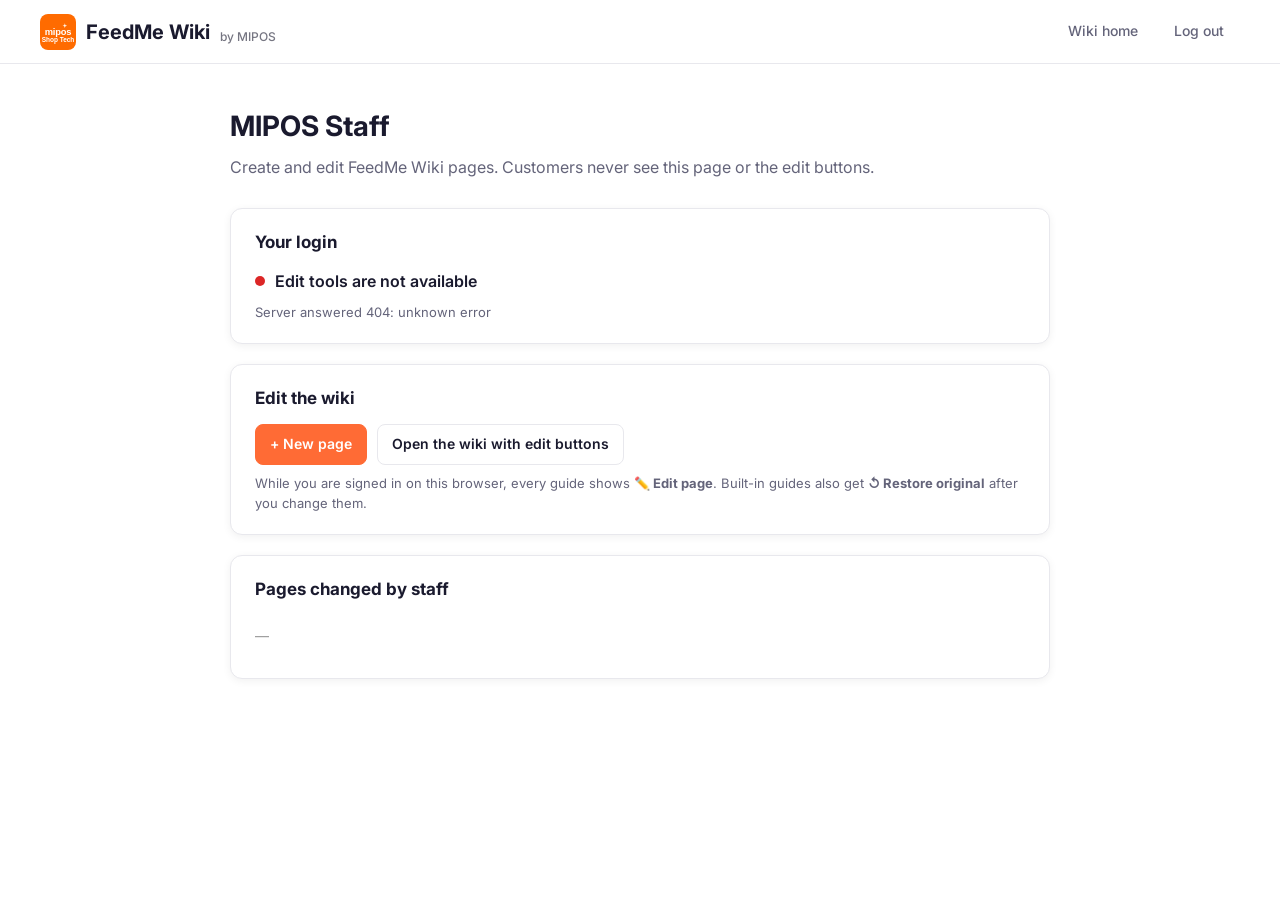
==== admin/index.html @ 4f70be31 "feat: move staff tools into the top menu "+ New page" and "Staff page" now sit at the start of the h" ====
<!DOCTYPE html>
<html lang="en">

<head>
  <meta charset="UTF-8">
  <meta name="viewport" content="width=device-width, initial-scale=1.0">
  <meta name="robots" content="noindex">
  <title>FeedMe Wiki — MIPOS Staff</title>
  <link rel="preconnect" href="https://fonts.googleapis.com">
  <link rel="preconnect" href="https://fonts.gstatic.com" crossorigin>
  <link href="https://fonts.googleapis.com/css2?family=Inter:wght@400;500;600;700;800&display=swap" rel="stylesheet">
  <link rel="stylesheet" href="/css/styles.css?v=4">
  <link rel="icon" href="/img/mipos-logo.svg" type="image/svg+xml">
  <style>
    .adm { max-width: 860px; margin: 0 auto; padding: 40px 20px 80px; }
    .adm h1 { font-size: 28px; margin-bottom: 6px; }
    .adm .sub { color: var(--text-secondary); margin-bottom: 28px; }
    .adm-card { border: 1px solid var(--border); border-radius: var(--radius-md); padding: 20px 24px; margin-bottom: 20px; background: var(--bg); box-shadow: var(--shadow-sm); }
    .adm-card h2 { font-size: 17px; margin-bottom: 12px; }
    .adm-status { display: flex; align-items: center; gap: 10px; font-weight: 600; }
    .adm-dot { width: 10px; height: 10px; border-radius: 50%; background: var(--text-muted); flex-shrink: 0; }
    .adm-ok .adm-dot { background: #16A34A; }
    .adm-bad .adm-dot { background: #DC2626; }
    .adm-detail { margin-top: 8px; font-size: 13px; color: var(--text-secondary); white-space: pre-wrap; }
    .adm-actions { display: flex; flex-wrap: wrap; gap: 10px; }
    .adm-actions a { text-decoration: none; }
    .adm-list { list-style: none; }
    .adm-list li { display: flex; flex-wrap: wrap; align-items: center; gap: 8px; padding: 10px 0; border-top: 1px solid var(--border-light); font-size: 14px; }
    .adm-list li:first-child { border-top: 0; }
    .adm-list a { font-weight: 600; color: var(--text); }
    .adm-list a:hover { color: var(--primary); }
    .adm-meta { color: var(--text-muted); font-size: 12px; margin-left: auto; }
    .adm-empty { color: var(--text-muted); font-size: 14px; }
  </style>
</head>

<body>
  <header class="header">
    <a href="/" class="logo">
      <img src="/img/mipos-logo.svg" alt="MIPOS" class="logo-icon-img" width="36" height="36">
      FeedMe Wiki <span class="logo-by">by MIPOS</span>
    </a>
    <nav class="nav">
      <a href="/">Wiki home</a>
      <a href="/cdn-cgi/access/logout" id="logout">Log out</a>
    </nav>
  </header>

  <main class="adm">
    <h1>MIPOS Staff</h1>
    <p class="sub">Create and edit FeedMe Wiki pages. Customers never see this page or the edit buttons.</p>

    <section class="adm-card">
      <h2>Your login</h2>
      <div class="adm-status" id="status"><span class="adm-dot"></span><span id="statusText">Checking…</span></div>
      <div class="adm-detail" id="statusDetail"></div>
    </section>

    <section class="adm-card">
      <h2>Edit the wiki</h2>
      <div class="adm-actions">
        <a class="wk-btn wk-btn-primary" href="/?new=1">+ New page</a>
        <a class="wk-btn" href="/">Open the wiki with edit buttons</a>
      </div>
      <p class="adm-detail">While you are signed in on this browser, every guide shows <strong>✏️ Edit page</strong>. Built-in guides also get <strong>↺ Restore original</strong> after you change them.</p>
    </section>

    <section class="adm-card">
      <h2>Pages changed by staff</h2>
      <ul class="adm-list" id="pages"><li class="adm-empty">Loading…</li></ul>
    </section>
  </main>

  <script>
    (function () {
      // Remember this browser belongs to MIPOS staff so the wiki shows edit tools.
      try { localStorage.setItem('wikiStaff', '1'); } catch (e) {}
      document.getElementById('logout').addEventListener('click', function () {
        try { localStorage.removeItem('wikiStaff'); } catch (e) {}
      });

      function esc(s) {
        return String(s == null ? '' : s).replace(/[&<>"']/g, function (c) {
          return { '&': '&amp;', '<': '&lt;', '>': '&gt;', '"': '&quot;', "'": '&#39;' }[c];
        });
      }

      function setStatus(ok, text, detail) {
        document.getElementById('status').className = 'adm-status ' + (ok ? 'adm-ok' : 'adm-bad');
        document.getElementById('statusText').textContent = text;
        document.getElementById('statusDetail').textContent = detail || '';
      }

      // The same request the wiki makes to decide whether to show edit tools,
      // so any problem is visible here instead of the buttons silently missing.
      fetch('/admin/api/me', { cache: 'no-store', credentials: 'same-origin', redirect: 'manual' })
        .then(function (res) {
          if (res.type === 'opaqueredirect' || res.status === 0) {
            throw new Error('The login check was redirected by Cloudflare Access (session expired?). Refresh this page.');
          }
          return res.json().catch(function () { return {}; }).then(function (body) {
            if (!res.ok) throw new Error('Server answered ' + res.status + ': ' + (body.error || 'unknown error'));
            return body;
          });
        })
        .then(function (me) {
          setStatus(true, 'Signed in as ' + me.email, 'Edit tools are switched on for this browser.');
          return fetch('/admin/api/pages', { cache: 'no-store', credentials: 'same-origin' }).then(function (r) { return r.json(); });
        })
        .then(function (data) {
          var pages = (data && data.pages) || [];
          var list = document.getElementById('pages');
          if (!pages.length) {
            list.innerHTML = '<li class="adm-empty">No pages created or edited yet.</li>';
            return;
          }
          pages.sort(function (a, b) { return (b.updatedAt || '').localeCompare(a.updatedAt || ''); });
          list.innerHTML = pages.map(function (p) {
            var badges = (p.builtin ? '<span class="wk-edited-badge">Edited built-in</span>' : '<span class="wk-edited-badge">New page</span>') +
              (p.published ? '' : ' <span class="wk-draft-badge">Hidden</span>');
            var when = p.updatedAt ? new Date(p.updatedAt).toLocaleString() : '';
            return '<li><a href="/?article=' + encodeURIComponent(p.id) + '">' + esc(p.title) + '</a> ' + badges +
              '<span class="adm-meta">' + esc(when) + (p.updatedBy ? ' · ' + esc(p.updatedBy) : '') + '</span></li>';
          }).join('');
        })
        .catch(function (err) {
          setStatus(false, 'Edit tools are not available', err.message);
          document.getElementById('pages').innerHTML = '<li class="adm-empty">—</li>';
        });
    })();
  </script>
</body>

</html>
---- css/styles.css ----
/* ===== RESET & BASE ===== */
*,
*::before,
*::after {
  box-sizing: border-box;
  margin: 0;
  padding: 0;
}

:root {
  --primary: #FF6B35;
  --primary-dark: #e55a28;
  --primary-light: #FF8F5E;
  --primary-bg: #FFF0EB;
  --dark: #1a1a2e;
  --dark-light: #2d2d44;
  --text: #1a1a2e;
  --text-secondary: #64647a;
  --text-muted: #999;
  --border: #e8e8ed;
  --border-light: #f0f0f5;
  --bg: #fff;
  --bg-subtle: #f8f9fa;
  --bg-hover: #FFF8F5;
  --shadow-sm: 0 2px 8px rgba(0, 0, 0, 0.06);
  --shadow-md: 0 4px 24px rgba(0, 0, 0, 0.08);
  --shadow-lg: 0 12px 40px rgba(0, 0, 0, 0.12);
  --shadow-xl: 0 20px 60px rgba(0, 0, 0, 0.15);
  --radius-sm: 8px;
  --radius-md: 12px;
  --radius-lg: 16px;
  --radius-xl: 20px;
  --transition: 0.25s cubic-bezier(0.4, 0, 0.2, 1);

  /* Category colors */
  --cat-menu: #FF6B35;
  --cat-menu-bg: #FFF0EB;
  --cat-connect: #4A6CF7;
  --cat-connect-bg: #EBF0FF;
  --cat-operations: #22C55E;
  --cat-operations-bg: #EBFFF4;
  --cat-hrm: #8B5CF6;
  --cat-hrm-bg: #F5EBFF;
  --cat-trouble: #F59E0B;
  --cat-trouble-bg: #FFF6EB;
}

html {
  scroll-behavior: smooth;
}

body {
  font-family: 'Inter', -apple-system, BlinkMacSystemFont, 'Segoe UI', sans-serif;
  color: var(--text);
  background: var(--bg);
  line-height: 1.6;
  -webkit-font-smoothing: antialiased;
  -moz-osx-font-smoothing: grayscale;
}

a {
  text-decoration: none;
  color: inherit;
}

img {
  max-width: 100%;
  display: block;
}

/* ===== HEADER ===== */
.header {
  background: var(--bg);
  border-bottom: 1px solid var(--border);
  padding: 0 40px;
  height: 64px;
  display: flex;
  align-items: center;
  justify-content: space-between;
  position: sticky;
  top: 0;
  z-index: 200;
  backdrop-filter: blur(12px);
  background: rgba(255, 255, 255, 0.95);
}

.logo {
  display: flex;
  align-items: center;
  gap: 10px;
  font-weight: 700;
  font-size: 20px;
  color: var(--dark);
}

.logo-icon-img {
  flex-shrink: 0;
  border-radius: 8px;
}

.logo-by {
  font-size: 12px;
  font-weight: 500;
  opacity: 0.6;
  align-self: flex-end;
  margin-bottom: 3px;
}

.nav {
  display: flex;
  gap: 4px;
}

.nav a {
  font-weight: 500;
  font-size: 14px;
  color: var(--text-secondary);
  padding: 8px 16px;
  border-radius: var(--radius-sm);
  transition: all var(--transition);
}

.nav a:hover {
  color: var(--primary);
  background: var(--primary-bg);
}

.nav a.active {
  color: var(--primary);
  background: var(--primary-bg);
  font-weight: 600;
}

.mobile-menu-btn {
  display: none;
  background: none;
  border: none;
  font-size: 24px;
  cursor: pointer;
  padding: 8px;
  color: var(--text);
}

/* ===== HERO ===== */
.hero {
  background: linear-gradient(135deg, var(--primary) 0%, var(--primary-light) 40%, #FFB088 100%);
  padding: 80px 40px;
  text-align: center;
  position: relative;
  overflow: visible;
}

.hero::before {
  content: '';
  position: absolute;
  top: -50%;
  left: -20%;
  width: 140%;
  height: 200%;
  background: radial-gradient(ellipse, rgba(255, 255, 255, 0.1) 0%, transparent 60%);
  pointer-events: none;
}

.hero::after {
  content: '';
  position: absolute;
  bottom: 0;
  left: 0;
  right: 0;
  height: 120px;
  background: linear-gradient(180deg, transparent, rgba(255, 107, 53, 0.1));
  pointer-events: none;
}

.hero h1 {
  font-size: 44px;
  font-weight: 800;
  color: #fff;
  margin-bottom: 12px;
  position: relative;
  z-index: 1;
  letter-spacing: -0.5px;
}

.hero p {
  font-size: 18px;
  color: rgba(255, 255, 255, 0.9);
  margin-bottom: 36px;
  position: relative;
  z-index: 1;
}

.search-container {
  max-width: 580px;
  margin: 0 auto;
  position: relative;
  z-index: 100;
}

.search-box {
  position: relative;
}

.search-box input {
  width: 100%;
  padding: 18px 20px 18px 52px;
  border-radius: 14px;
  border: none;
  font-size: 16px;
  font-family: inherit;
  box-shadow: var(--shadow-xl);
  outline: none;
  transition: box-shadow var(--transition);
  background: #fff;
}

.search-box input:focus {
  box-shadow: 0 8px 40px rgba(0, 0, 0, 0.25);
}

.search-box input::placeholder {
  color: #aaa;
}

.search-icon {
  position: absolute;
  left: 18px;
  top: 50%;
  transform: translateY(-50%);
  color: #999;
  pointer-events: none;
}

.search-results {
  position: absolute;
  top: calc(100% + 8px);
  left: 0;
  right: 0;
  background: #fff;
  border-radius: var(--radius-md);
  box-shadow: var(--shadow-lg);
  max-height: 400px;
  overflow-y: auto;
  display: none;
  z-index: 50;
}

.search-results.active {
  display: block;
}

.search-result-item {
  display: flex;
  align-items: center;
  gap: 12px;
  padding: 14px 20px;
  cursor: pointer;
  transition: background var(--transition);
  border-bottom: 1px solid var(--border-light);
}

.search-result-item:last-child {
  border-bottom: none;
}

.search-result-item:hover {
  background: var(--bg-hover);
}

.search-result-icon {
  font-size: 20px;
  flex-shrink: 0;
}

.search-result-info h4 {
  font-size: 14px;
  font-weight: 600;
  margin-bottom: 2px;
}

.search-result-info p {
  font-size: 12px;
  color: var(--text-muted);
}

.search-no-results {
  padding: 24px;
  text-align: center;
  color: var(--text-muted);
  font-size: 14px;
}

/* ===== CATEGORIES GRID ===== */
.categories-section {
  max-width: 1200px;
  margin: -48px auto 60px;
  padding: 0 40px;
  position: relative;
  z-index: 1;
}

.categories-grid {
  display: grid;
  grid-template-columns: repeat(auto-fill, minmax(340px, 1fr));
  gap: 24px;
}

.category-card {
  background: var(--bg);
  border-radius: var(--radius-lg);
  padding: 32px;
  box-shadow: var(--shadow-md);
  transition: all var(--transition);
  cursor: pointer;
  border: 1px solid var(--border-light);
  display: block;
}

.category-card:hover {
  transform: translateY(-4px);
  box-shadow: var(--shadow-lg);
}

.card-icon {
  width: 56px;
  height: 56px;
  border-radius: 14px;
  display: flex;
  align-items: center;
  justify-content: center;
  font-size: 26px;
  margin-bottom: 20px;
  transition: transform var(--transition);
}

.category-card:hover .card-icon {
  transform: scale(1.1);
}

.category-card h3 {
  font-size: 18px;
  font-weight: 700;
  margin-bottom: 8px;
  color: var(--text);
}

.category-card p {
  font-size: 14px;
  color: var(--text-secondary);
  line-height: 1.6;
  margin-bottom: 16px;
}

.article-count {
  font-size: 13px;
  color: var(--text-muted);
  font-weight: 500;
  display: flex;
  align-items: center;
  gap: 6px;
}

.article-count span {
  color: var(--primary);
  font-weight: 700;
}

/* ===== POPULAR ARTICLES ===== */
.popular-section {
  max-width: 1200px;
  margin: 0 auto 80px;
  padding: 0 40px;
}

.section-title {
  font-size: 24px;
  font-weight: 700;
  margin-bottom: 24px;
  display: flex;
  align-items: center;
  gap: 10px;
}

.article-list {
  display: grid;
  grid-template-columns: repeat(auto-fill, minmax(340px, 1fr));
  gap: 12px;
}

.article-item {
  display: flex;
  align-items: center;
  gap: 12px;
  padding: 16px 20px;
  border-radius: var(--radius-md);
  border: 1px solid var(--border);
  transition: all var(--transition);
  cursor: pointer;
}

.article-item:hover {
  border-color: var(--primary);
  background: var(--bg-hover);
  transform: translateX(4px);
}

.article-item-icon {
  color: var(--primary);
  flex-shrink: 0;
  opacity: 0.7;
}

.article-item-title {
  font-size: 14px;
  font-weight: 500;
  flex: 1;
}

.article-tag {
  font-size: 11px;
  font-weight: 600;
  padding: 4px 10px;
  border-radius: 20px;
  flex-shrink: 0;
}

.tag-menu {
  background: var(--cat-menu-bg);
  color: var(--cat-menu);
}

.tag-connect {
  background: var(--cat-connect-bg);
  color: var(--cat-connect);
}

.tag-operations {
  background: var(--cat-operations-bg);
  color: var(--cat-operations);
}

.tag-hrm {
  background: var(--cat-hrm-bg);
  color: var(--cat-hrm);
}

.tag-troubleshooting {
  background: var(--cat-trouble-bg);
  color: var(--cat-trouble);
}

/* ===== CATEGORY PAGE ===== */
.category-hero {
  padding: 48px 40px 32px;
  max-width: 1200px;
  margin: 0 auto;
}

.breadcrumb {
  font-size: 13px;
  color: var(--text-muted);
  margin-bottom: 16px;
  display: flex;
  align-items: center;
  gap: 6px;
}

.breadcrumb a {
  color: var(--primary);
  transition: color var(--transition);
}

.breadcrumb a:hover {
  text-decoration: underline;
}

.category-hero-content {
  display: flex;
  align-items: center;
  gap: 20px;
}

.category-hero-icon {
  width: 64px;
  height: 64px;
  border-radius: 16px;
  display: flex;
  align-items: center;
  justify-content: center;
  font-size: 32px;
}

.category-hero h1 {
  font-size: 32px;
  font-weight: 800;
  margin-bottom: 4px;
}

.category-hero .subtitle {
  font-size: 16px;
  color: var(--text-secondary);
}

.category-articles {
  max-width: 1200px;
  margin: 0 auto;
  padding: 0 40px 80px;
}

.category-article-card {
  display: flex;
  align-items: flex-start;
  gap: 20px;
  padding: 24px;
  border-radius: var(--radius-md);
  border: 1px solid var(--border);
  transition: all var(--transition);
  cursor: pointer;
  margin-bottom: 12px;
}

.category-article-card:hover {
  border-color: var(--primary);
  background: var(--bg-hover);
  box-shadow: var(--shadow-sm);
}

.category-article-num {
  width: 36px;
  height: 36px;
  border-radius: 10px;
  display: flex;
  align-items: center;
  justify-content: center;
  font-weight: 700;
  font-size: 14px;
  flex-shrink: 0;
  color: white;
}

.category-article-info h3 {
  font-size: 16px;
  font-weight: 600;
  margin-bottom: 4px;
}

.category-article-info p {
  font-size: 14px;
  color: var(--text-secondary);
  line-height: 1.5;
}

.category-article-arrow {
  margin-left: auto;
  color: var(--text-muted);
  flex-shrink: 0;
  align-self: center;
  opacity: 0;
  transform: translateX(-4px);
  transition: all var(--transition);
}

.category-article-card:hover .category-article-arrow {
  opacity: 1;
  transform: translateX(0);
}

/* ===== ARTICLE PAGE ===== */
.article-page {
  max-width: 800px;
  margin: 0 auto;
  padding: 40px 40px 80px;
}

.article-page h1 {
  font-size: 32px;
  font-weight: 800;
  margin-bottom: 12px;
  line-height: 1.3;
}

.article-page .article-desc {
  font-size: 17px;
  color: var(--text-secondary);
  line-height: 1.7;
  margin-bottom: 24px;
}

.meta-tags {
  display: flex;
  gap: 8px;
  margin-bottom: 32px;
  flex-wrap: wrap;
}

.meta-tag {
  font-size: 12px;
  font-weight: 600;
  padding: 5px 14px;
  border-radius: 20px;
}

.meta-tag-category {
  background: var(--primary-bg);
  color: var(--primary);
}

.meta-tag-steps {
  background: var(--cat-connect-bg);
  color: var(--cat-connect);
}

.meta-tag-time {
  background: var(--cat-operations-bg);
  color: var(--cat-operations);
}

/* View Toggle */
.view-toggle {
  display: flex;
  gap: 4px;
  margin-bottom: 24px;
  background: var(--bg-subtle);
  border-radius: var(--radius-md);
  padding: 4px;
  border: 1px solid var(--border-light);
  width: fit-content;
}

.view-toggle-btn {
  display: flex;
  align-items: center;
  gap: 8px;
  padding: 10px 20px;
  border: none;
  border-radius: 8px;
  background: transparent;
  color: var(--text-muted);
  font-size: 14px;
  font-weight: 500;
  cursor: pointer;
  transition: all 0.2s ease;
  white-space: nowrap;
  font-family: inherit;
}

.view-toggle-btn:hover {
  color: var(--text);
  background: rgba(0, 0, 0, 0.04);
}

.view-toggle-btn[aria-pressed="true"] {
  background: white;
  color: var(--primary);
  box-shadow: 0 1px 3px rgba(0, 0, 0, 0.1), 0 1px 2px rgba(0, 0, 0, 0.06);
  font-weight: 600;
}

.view-toggle-btn svg {
  flex-shrink: 0;
}

/* ScribeHow Embed */
.scribe-embed-wrapper {
  border: 1px solid var(--border);
  border-radius: var(--radius-lg);
  overflow: hidden;
  margin-bottom: 32px;
  box-shadow: var(--shadow-sm);
  background: #fff;
  position: relative;
}

.scribe-embed-wrapper iframe {
  width: 100%;
  min-height: 640px;
  border: none;
  display: block;
}

.scribe-embed-loading {
  position: absolute;
  top: 0;
  left: 0;
  right: 0;
  bottom: 0;
  display: flex;
  flex-direction: column;
  align-items: center;
  justify-content: center;
  gap: 16px;
  background: linear-gradient(135deg, #FFF5F0, #FFF0EB);
  z-index: 1;
}

.scribe-loading-spinner {
  width: 36px;
  height: 36px;
  border: 3px solid var(--border-light);
  border-top-color: var(--primary);
  border-radius: 50%;
  animation: spin 0.8s linear infinite;
}

@keyframes spin {
  to {
    transform: rotate(360deg);
  }
}

.scribe-embed-loading p {
  color: var(--text-muted);
  font-size: 14px;
  margin: 0;
}

/* Article Content */
.article-content h2 {
  font-size: 22px;
  font-weight: 700;
  margin: 36px 0 16px;
  padding-bottom: 10px;
  border-bottom: 2px solid var(--border-light);
}

.article-content h2:first-child {
  margin-top: 0;
}

.article-content p {
  font-size: 15px;
  line-height: 1.7;
  color: var(--text-secondary);
  margin-bottom: 16px;
}

.step {
  display: flex;
  gap: 16px;
  margin-bottom: 20px;
  padding: 20px;
  border-radius: var(--radius-md);
  border: 1px solid var(--border-light);
  transition: all var(--transition);
}

.step:hover {
  border-color: var(--primary);
  background: var(--bg-hover);
}

.step-num {
  width: 36px;
  height: 36px;
  background: linear-gradient(135deg, var(--primary), var(--primary-light));
  color: white;
  border-radius: 10px;
  display: flex;
  align-items: center;
  justify-content: center;
  font-weight: 700;
  font-size: 14px;
  flex-shrink: 0;
}

.step-content h4 {
  font-size: 15px;
  font-weight: 600;
  margin-bottom: 6px;
  color: var(--text);
}

.step-content p {
  font-size: 14px;
  color: var(--text-secondary);
  line-height: 1.6;
  margin-bottom: 0;
}

.step-content ul,
.step-content ol {
  margin: 8px 0 0 20px;
  font-size: 14px;
  color: var(--text-secondary);
  line-height: 1.7;
}

.step-content li {
  margin-bottom: 4px;
}

/* Callout boxes */
.callout {
  padding: 16px 20px;
  border-radius: var(--radius-md);
  margin-bottom: 24px;
  font-size: 15px;
  line-height: 1.6;
}

.callout-warning {
  background: #FFF6EB;
  border-left: 4px solid #F59E0B;
  color: #92400E;
}

.callout-info {
  background: #EBF0FF;
  border-left: 4px solid #4A6CF7;
  color: #1E3A8A;
}

/* Inline code */
.article-content code {
  background: #f1f3f5;
  padding: 2px 8px;
  border-radius: 4px;
  font-size: 13px;
  font-family: 'Consolas', 'Monaco', 'Courier New', monospace;
  color: #c7254e;
  border: 1px solid #e8e8ed;
  word-break: break-word;
}

/* Article nested lists */
.article-content ul,
.article-content ol {
  margin: 8px 0 16px 24px;
  font-size: 15px;
  color: var(--text-secondary);
  line-height: 1.7;
}

.article-content li {
  margin-bottom: 4px;
}

.article-content li ul,
.article-content li ol {
  margin-top: 4px;
  margin-bottom: 8px;
}

.article-content h3 {
  font-size: 18px;
  font-weight: 700;
  margin: 28px 0 12px;
  color: var(--text);
}

/* Back to category link */
.back-link {
  display: inline-flex;
  align-items: center;
  gap: 6px;
  color: var(--primary);
  font-weight: 500;
  font-size: 14px;
  margin-top: 40px;
  padding: 10px 20px;
  border-radius: var(--radius-sm);
  border: 1px solid var(--primary-bg);
  transition: all var(--transition);
}

.back-link:hover {
  background: var(--primary-bg);
}

/* ===== FOOTER ===== */
.footer {
  background: var(--dark);
  color: #aaa;
  padding: 48px 40px;
}

.footer-content {
  max-width: 1200px;
  margin: 0 auto;
  display: flex;
  align-items: center;
  justify-content: space-between;
}

.footer-logo {
  display: flex;
  align-items: center;
  gap: 10px;
  font-weight: 700;
  font-size: 18px;
  color: #fff;
}



.footer-links {
  display: flex;
  gap: 24px;
}

.footer-links a {
  color: #aaa;
  font-size: 14px;
  transition: color var(--transition);
}

.footer-links a:hover {
  color: var(--primary);
}

.footer-copy {
  font-size: 13px;
  color: #666;
}

/* ===== LOADING ===== */
.page-loading {
  display: flex;
  align-items: center;
  justify-content: center;
  min-height: 300px;
}

.spinner {
  width: 40px;
  height: 40px;
  border: 3px solid var(--border);
  border-top-color: var(--primary);
  border-radius: 50%;
  animation: spin 0.8s linear infinite;
}

@keyframes spin {
  to {
    transform: rotate(360deg);
  }
}

/* ===== TROUBLESHOOTING CATEGORY CARDS ===== */
.ts-grid {
  display: grid;
  grid-template-columns: repeat(2, 1fr);
  gap: 20px;
}

.ts-card {
  display: flex;
  flex-direction: column;
  padding: 28px;
  border-radius: var(--radius-lg);
  border: 1px solid var(--border-light);
  border-left: 4px solid var(--card-accent, var(--primary));
  background: var(--bg);
  box-shadow: var(--shadow-sm);
  cursor: pointer;
  transition: all 0.25s ease;
  text-decoration: none;
  color: inherit;
}

.ts-card:hover {
  transform: translateY(-3px);
  box-shadow: 0 12px 32px rgba(0, 0, 0, 0.1);
  border-color: var(--card-accent, var(--primary));
}

.ts-card-header {
  display: flex;
  align-items: center;
  justify-content: space-between;
  margin-bottom: 16px;
}

.ts-card-icon {
  width: 52px;
  height: 52px;
  border-radius: 14px;
  display: flex;
  align-items: center;
  justify-content: center;
  font-size: 26px;
}

.ts-card-arrow {
  color: var(--text-muted);
  opacity: 0;
  transform: translateX(-6px);
  transition: all 0.25s ease;
}

.ts-card:hover .ts-card-arrow {
  opacity: 1;
  transform: translateX(0);
}

.ts-card-title {
  font-size: 17px;
  font-weight: 700;
  margin-bottom: 6px;
  color: var(--text);
}

.ts-card-desc {
  font-size: 14px;
  color: var(--text-secondary);
  line-height: 1.55;
  margin-bottom: 16px;
  flex-grow: 1;
}

.ts-card-tags {
  display: flex;
  flex-wrap: wrap;
  gap: 6px;
}

.ts-tag {
  font-size: 11px;
  font-weight: 600;
  padding: 3px 10px;
  border-radius: 20px;
  letter-spacing: 0.02em;
  text-transform: capitalize;
}

/* ===== ERROR ACCORDION ===== */
.error-accordion {
  border: 1px solid var(--border);
  border-radius: var(--radius-lg);
  margin-bottom: 16px;
  overflow: hidden;
  background: var(--bg);
  box-shadow: var(--shadow-sm);
}

.error-accordion[open] {
  box-shadow: var(--shadow-md);
}

.error-accordion-header {
  display: flex;
  align-items: center;
  gap: 16px;
  padding: 20px 24px;
  cursor: pointer;
  user-select: none;
  list-style: none;
  transition: background 0.2s ease;
}

.error-accordion-header::-webkit-details-marker {
  display: none;
}

.error-accordion-header:hover {
  background: var(--bg-hover);
}

.error-accordion-icon {
  width: 44px;
  height: 44px;
  border-radius: 12px;
  display: flex;
  align-items: center;
  justify-content: center;
  font-size: 22px;
  flex-shrink: 0;
}

.error-accordion-info {
  flex: 1;
  min-width: 0;
}

.error-accordion-info h2 {
  font-size: 17px;
  font-weight: 700;
  margin: 0;
  color: var(--text);
}

.error-accordion-info p {
  font-size: 13px;
  color: var(--text-secondary);
  margin: 2px 0 0;
}

.error-accordion-chevron {
  color: var(--text-muted);
  font-size: 18px;
  flex-shrink: 0;
  transition: transform 0.25s ease;
}

.error-accordion[open] .error-accordion-chevron {
  transform: rotate(180deg);
}

.error-accordion-body {
  padding: 0 24px 28px;
  border-top: 1px solid var(--border-light);
}

/* Error detail info grid */
.error-detail-grid {
  display: grid;
  grid-template-columns: 1fr 1fr;
  gap: 12px;
  margin: 20px 0;
}

.error-detail-card {
  background: var(--bg-subtle);
  border-radius: var(--radius-md);
  padding: 16px;
  border: 1px solid var(--border-light);
}

.error-detail-card h4 {
  font-size: 12px;
  font-weight: 700;
  text-transform: uppercase;
  letter-spacing: 0.05em;
  color: var(--text-muted);
  margin-bottom: 8px;
}

.error-detail-card code {
  display: block;
  background: #f1f3f5;
  padding: 6px 10px;
  border-radius: 6px;
  font-size: 12px;
  font-family: 'Consolas', 'Monaco', 'Courier New', monospace;
  color: #c7254e;
  border: 1px solid #e8e8ed;
  word-break: break-word;
  margin-bottom: 6px;
  line-height: 1.5;
}

.error-detail-card code:last-child {
  margin-bottom: 0;
}

.error-detail-card ul {
  margin: 0;
  padding-left: 18px;
  font-size: 14px;
  color: var(--text-secondary);
  line-height: 1.6;
}

.error-detail-card p {
  font-size: 14px;
  color: var(--text-secondary);
  line-height: 1.6;
  margin: 0;
}

/* Phase headers */
.phase-header {
  display: flex;
  align-items: center;
  gap: 10px;
  margin: 28px 0 16px;
  padding-bottom: 8px;
  border-bottom: 2px solid var(--border-light);
  font-size: 15px;
  font-weight: 600;
  color: var(--text);
}

.phase-badge {
  background: linear-gradient(135deg, var(--primary), var(--primary-light));
  color: white;
  font-size: 11px;
  font-weight: 700;
  padding: 3px 10px;
  border-radius: 6px;
  text-transform: uppercase;
  letter-spacing: 0.04em;
}

/* ===== RESPONSIVE ===== */
@media (max-width: 1024px) {
  .categories-grid {
    grid-template-columns: repeat(auto-fill, minmax(280px, 1fr));
  }

  .article-list {
    grid-template-columns: 1fr;
  }
}

@media (max-width: 768px) {
  .ts-grid {
    grid-template-columns: 1fr;
  }

  .error-detail-grid {
    grid-template-columns: 1fr;
  }

  .error-accordion-body {
    padding: 0 16px 20px;
  }

  .error-accordion-header {
    padding: 16px;
    gap: 12px;
  }

  .view-toggle {
    width: 100%;
  }

  .view-toggle-btn {
    flex: 1;
    justify-content: center;
    padding: 8px 12px;
    font-size: 13px;
  }

  .scribe-embed-wrapper iframe {
    min-height: 480px;
  }

  .header {
    padding: 0 20px;
  }

  .nav {
    display: none;
    position: absolute;
    top: 64px;
    left: 0;
    right: 0;
    background: #fff;
    flex-direction: column;
    padding: 16px;
    border-bottom: 1px solid var(--border);
    gap: 4px;
    box-shadow: var(--shadow-md);
  }

  .nav.open {
    display: flex;
  }

  .mobile-menu-btn {
    display: block;
  }

  .hero {
    padding: 48px 20px;
  }

  .hero h1 {
    font-size: 28px;
  }

  .hero p {
    font-size: 15px;
  }

  .categories-section {
    padding: 0 20px;
    margin-top: -32px;
  }

  .categories-grid {
    grid-template-columns: 1fr;
    gap: 16px;
  }

  .category-card {
    padding: 24px;
  }

  .popular-section {
    padding: 0 20px;
  }

  .category-hero {
    padding: 32px 20px 16px;
  }

  .category-hero h1 {
    font-size: 24px;
  }

  .category-articles {
    padding: 0 20px 60px;
  }

  .article-page {
    padding: 24px 20px 60px;
  }

  .article-page h1 {
    font-size: 24px;
  }

  .step {
    flex-direction: column;
    gap: 12px;
  }

  .footer-content {
    flex-direction: column;
    gap: 20px;
    text-align: center;
  }
}

/* ===== ANIMATIONS ===== */
@keyframes fadeInUp {
  from {
    opacity: 0;
    transform: translateY(20px);
  }

  to {
    opacity: 1;
    transform: translateY(0);
  }
}

.animate-in {
  animation: fadeInUp 0.5s ease-out forwards;
}

.category-card:nth-child(1) {
  animation-delay: 0s;
}

.category-card:nth-child(2) {
  animation-delay: 0.1s;
}

.category-card:nth-child(3) {
  animation-delay: 0.2s;
}

.category-card:nth-child(4) {
  animation-delay: 0.3s;
}

.category-card:nth-child(5) {
  animation-delay: 0.4s;
}

/* ===== SCROLLBAR ===== */
::-webkit-scrollbar {
  width: 8px;
}

::-webkit-scrollbar-track {
  background: var(--bg-subtle);
}

::-webkit-scrollbar-thumb {
  background: #ccc;
  border-radius: 4px;
}

::-webkit-scrollbar-thumb:hover {
  background: #aaa;
}
/* ===== PAGES BUILT IN THE EDITOR ===== */
.wk-imgs {
  display: flex;
  flex-wrap: wrap;
  gap: 8px;
  margin-top: 12px;
}

.wk-imgs a {
  flex: 0 1 calc(33.333% - 6px);
  min-width: 140px;
}

.wk-imgs-1 a {
  flex-basis: auto;
}

.wk-imgs img {
  display: block;
  max-width: 100%;
  border-radius: 8px;
  border: 1px solid var(--border);
}

.wk-imgs-big {
  margin: 0 0 28px;
}

.wk-imgs-big a {
  flex: 0 1 auto;
  max-width: 380px;
}

.wk-imgs-big:not(.wk-imgs-1) a {
  max-width: calc(50% - 4px);
}

.wk-imgs-big img {
  border-radius: 12px;
  box-shadow: var(--shadow-sm);
}

/* ===== MIPOS STAFF TOOLS (only rendered for signed-in staff) ===== */
.wk-btn {
  display: inline-flex;
  align-items: center;
  gap: 6px;
  padding: 8px 14px;
  border-radius: var(--radius-sm);
  border: 1px solid var(--border);
  background: var(--bg);
  color: var(--text);
  font: inherit;
  font-size: 14px;
  font-weight: 600;
  cursor: pointer;
  transition: all var(--transition);
}

.wk-btn:hover {
  border-color: var(--primary);
  color: var(--primary);
}

.wk-btn:disabled {
  opacity: 0.6;
  cursor: default;
}

.wk-btn-primary {
  background: var(--primary);
  border-color: var(--primary);
  color: #fff;
}

.wk-btn-primary:hover {
  background: var(--primary-dark);
  color: #fff;
}

.wk-btn-danger:hover {
  border-color: #DC2626;
  color: #DC2626;
}

.wk-nav-staff {
  display: flex;
  align-items: center;
  gap: 4px;
  margin-right: 8px;
  padding-right: 12px;
  border-right: 1px solid var(--border);
}

.wk-nav-new {
  padding: 7px 14px;
  font-size: 14px;
}

.nav a.wk-nav-staff-link {
  color: var(--primary);
  font-weight: 600;
}

.wk-add-card {
  align-items: center;
  justify-content: center;
  gap: 6px;
  min-height: 180px;
  border: 2px dashed var(--border);
  background: var(--bg-subtle);
  box-shadow: none;
  font: inherit;
  font-weight: 600;
  color: var(--text-secondary);
  text-align: center;
}

.wk-add-card:hover {
  border-color: var(--primary);
  color: var(--primary);
}

.wk-add-card small {
  font-weight: 400;
  font-size: 12px;
  color: var(--text-muted);
}

.wk-add-plus {
  font-size: 32px;
  line-height: 1;
}

.wk-admin-actions {
  display: flex;
  flex-wrap: wrap;
  align-items: center;
  gap: 8px;
  margin: 8px 0 16px;
}

.wk-draft-badge {
  display: inline-block;
  padding: 2px 10px;
  border-radius: 999px;
  background: #FEF3C7;
  color: #92400E;
  font-size: 12px;
  font-weight: 600;
  vertical-align: middle;
}

@media (max-width: 768px) {
  .wk-nav-staff {
    flex-wrap: wrap;
    margin: 0 0 8px;
    padding: 0 0 12px;
    border-right: 0;
    border-bottom: 1px solid var(--border);
  }

  .wk-imgs a {
    flex-basis: 100%;
  }
}

/* Text formatting from the page format (tables, red alert box) */
.callout > :last-child {
  margin-bottom: 0;
}

.wk-callout-danger {
  background: #FEF2F2;
  border-left: 4px solid #EF4444;
  color: #991B1B;
}

.wk-table-wrap {
  overflow-x: auto;
  margin: 12px 0 16px;
}

.wk-table {
  width: 100%;
  border-collapse: collapse;
  font-size: 14px;
}

.wk-table th,
.wk-table td {
  text-align: left;
  vertical-align: top;
  padding: 10px;
  border: 1px solid #E5E7EB;
}

.wk-table th {
  background: var(--bg-subtle);
  font-weight: 600;
}

.wk-edited-badge {
  display: inline-block;
  padding: 2px 10px;
  border-radius: 999px;
  background: #EEF2FF;
  color: #3730A3;
  font-size: 12px;
  font-weight: 600;
}
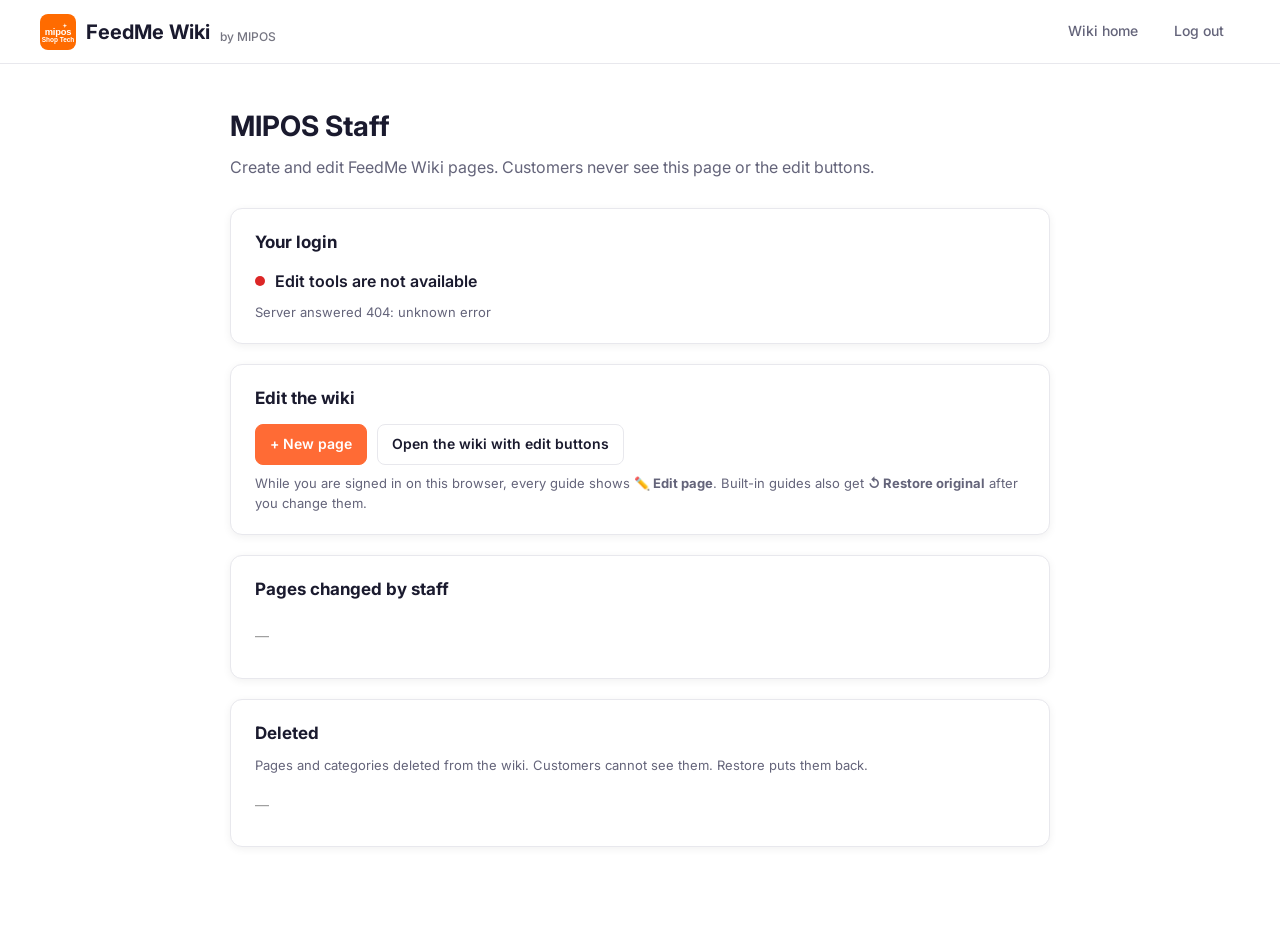
==== commit 638857e2: "feat: staff can delete pages and categories, restore from Staff page Every page gets "Delete page" a" ====
--- a/admin/index.html
+++ b/admin/index.html
@@ -9,7 +9,7 @@
   <link rel="preconnect" href="https://fonts.googleapis.com">
   <link rel="preconnect" href="https://fonts.gstatic.com" crossorigin>
   <link href="https://fonts.googleapis.com/css2?family=Inter:wght@400;500;600;700;800&display=swap" rel="stylesheet">
-  <link rel="stylesheet" href="/css/styles.css?v=4">
+  <link rel="stylesheet" href="/css/styles.css?v=6">
   <link rel="icon" href="/img/mipos-logo.svg" type="image/svg+xml">
   <style>
     .adm { max-width: 860px; margin: 0 auto; padding: 40px 20px 80px; }
@@ -31,6 +31,7 @@
     .adm-list a:hover { color: var(--primary); }
     .adm-meta { color: var(--text-muted); font-size: 12px; margin-left: auto; }
     .adm-empty { color: var(--text-muted); font-size: 14px; }
+    .adm-list .wk-btn { padding: 4px 12px; font-size: 13px; }
   </style>
 </head>
 
@@ -69,6 +70,12 @@
       <h2>Pages changed by staff</h2>
       <ul class="adm-list" id="pages"><li class="adm-empty">Loading…</li></ul>
     </section>
+
+    <section class="adm-card">
+      <h2>Deleted</h2>
+      <p class="adm-detail" style="margin: -4px 0 8px;">Pages and categories deleted from the wiki. Customers cannot see them. Restore puts them back.</p>
+      <ul class="adm-list" id="trash"><li class="adm-empty">Loading…</li></ul>
+    </section>
   </main>
 
   <script>
@@ -105,9 +112,50 @@
         })
         .then(function (me) {
           setStatus(true, 'Signed in as ' + me.email, 'Edit tools are switched on for this browser.');
-          return fetch('/admin/api/pages', { cache: 'no-store', credentials: 'same-origin' }).then(function (r) { return r.json(); });
+          return loadLists();
         })
-        .then(function (data) {
+        .catch(function (err) {
+          setStatus(false, 'Edit tools are not available', err.message);
+          document.getElementById('pages').innerHTML = '<li class="adm-empty">—</li>';
+          document.getElementById('trash').innerHTML = '<li class="adm-empty">—</li>';
+        });
+
+      function loadLists() {
+        return fetch('/admin/api/pages', { cache: 'no-store', credentials: 'same-origin' })
+          .then(function (r) { return r.json(); })
+          .then(function (data) { renderPages(data); renderTrash(data); });
+      }
+
+      function renderTrash(data) {
+        var items = (data && data.trash) || [];
+        var list = document.getElementById('trash');
+        if (!items.length) {
+          list.innerHTML = '<li class="adm-empty">Nothing deleted.</li>';
+          return;
+        }
+        list.innerHTML = items.map(function (t, i) {
+          var when = t.deletedAt ? new Date(t.deletedAt).toLocaleString() : '';
+          return '<li><strong>' + esc(t.title) + '</strong> <span class="wk-draft-badge">' + (t.kind === 'category' ? 'Category' : 'Page') + '</span>' +
+            '<span class="adm-meta">' + esc(when) + (t.deletedBy ? ' · ' + esc(t.deletedBy) : '') + '</span>' +
+            '<button type="button" class="wk-btn" data-restore="' + i + '">↺ Restore</button></li>';
+        }).join('');
+        list.querySelectorAll('[data-restore]').forEach(function (btn) {
+          btn.addEventListener('click', function () {
+            var t = items[+btn.getAttribute('data-restore')];
+            btn.disabled = true;
+            fetch('/admin/api/trash', {
+              method: 'POST',
+              credentials: 'same-origin',
+              headers: { 'Content-Type': 'application/json' },
+              body: JSON.stringify({ action: 'restore', kind: t.kind, id: t.id })
+            })
+              .then(function (r) { if (!r.ok) throw new Error('Restore failed (' + r.status + ')'); return loadLists(); })
+              .catch(function (e) { alert(e.message); btn.disabled = false; });
+          });
+        });
+      }
+
+      function renderPages(data) {
           var pages = (data && data.pages) || [];
           var list = document.getElementById('pages');
           if (!pages.length) {
@@ -122,11 +170,7 @@
             return '<li><a href="/?article=' + encodeURIComponent(p.id) + '">' + esc(p.title) + '</a> ' + badges +
               '<span class="adm-meta">' + esc(when) + (p.updatedBy ? ' · ' + esc(p.updatedBy) : '') + '</span></li>';
           }).join('');
-        })
-        .catch(function (err) {
-          setStatus(false, 'Edit tools are not available', err.message);
-          document.getElementById('pages').innerHTML = '<li class="adm-empty">—</li>';
-        });
+      }
     })();
   </script>
 </body>
